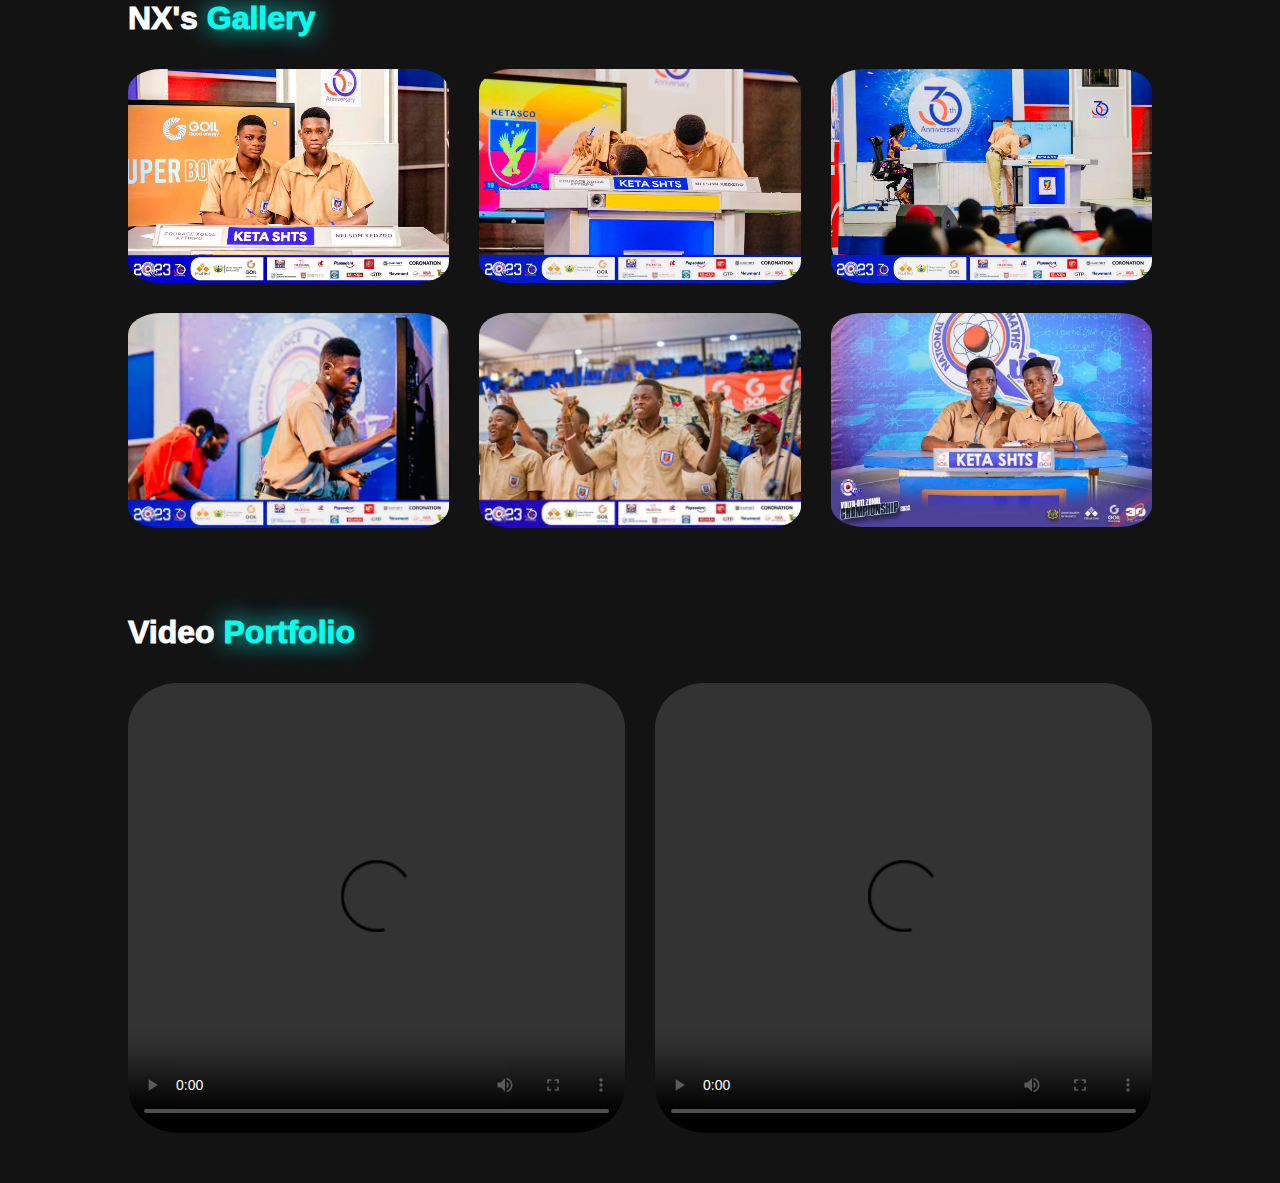
==== about.html @ 83d65ce3 "Update about.html" ====
<!DOCTYPE html>
<html lang="en">
<head>
    <meta charset="UTF-8">
    <meta name="viewport" content="width=device-width, initial-scale=1.0">
    <title>Nelson's portfolio</title>
    <link rel="stylesheet" href="About.css">
    <link rel="shortcut icon" href="img/N.avif" type="image/x-icon">
    

</head>
<body>
    <a href="#" class="logo">NX's
        <span>Gallery</span></a>

    <div class="full-img" id="fullImgBox">
        <img src="img/nsmq 4.jpg" id="fullImg">
        <span onclick="closeFullImg()">X</span>
    </div>
    <div class="img-gallery">
        <img src="img/nsmq 1.jpg" onclick="openFullImg(this.src)">
        <img src="img/nsmq 4.jpg" onclick="openFullImg(this.src)">
        <img src="img/nsmq 2.jpg" onclick="openFullImg(this.src)">
        <img src="img/nsmq 5.jpg" onclick="openFullImg(this.src)">
        <img src="img/nsmq 6.jpg" onclick="openFullImg(this.src)">
        <img src="img/nsmq 7.jpg" onclick="openFullImg(this.src)">
       
    </div>
    <br><br>
    <a href="#" class="logo">Video
        <span>Portfolio</span></a><br>

        <div class="img-gallery">
            
            <video src="videos/Resume Video.mp4" controls width="400px" ></video>
            <video src="videos/Sharks Resume.mp4" controls width="400px"></video>

        </div>










    <script>
        var fullImgBox = document.getElementById("fullImgBox");
        var fullImg = document.getElementById("fullImg");
        
        function openFullImg(pic){
            fullImgBox.style.display = "flex";
            fullImg.src = pic;


        }

            function closeFullImg(){
                fullImgBox.style.display = "none";

            }

      
        
    </script>


</body>

</html>
---- About.css ----
*{
    margin: 0;
    padding: 0;
    font-family: sans-serif;
}

body{
    background-color:  #131313;
}





:root{
    --bg-color: #080808;
    --second-bg-color: #131313;
    --text-color: white;
    --main-color: #00ffee;

}


.img-gallery{
    width: 80%;
    margin: 100px auto 50px;
    display: grid;
    grid-template-columns: repeat(auto-fit, minmax(250px, 1fr));
    grid-gap: 30px;   
    margin-top: 2rem;
}

.img-gallery img{
    width: 100%;
    cursor: pointer;
    border-radius: 10%;
}

.img-gallery img:hover{
    transform: scale(0.8) rotate(-15deg);
    border-radius: 20px;
    box-shadow: 0 32px 75px rgba(68, 77, 136, 0.2);
}


.full-img{
    width: 100%;
    height: 100vh;
    background: rgba(0, 0, 0, 0.9);
    position: fixed;
    top: 0;
    left: 0;
    display: none;
    align-items: center;
    justify-content: center;
    z-index: 100;


}

.full-img img{
    width: 90%;
    max-width: 500px;
}


.full-img span{
    position: absolute;
    top: 5%;
    right: 5%;
    font-size: 30px;
    color: white;
    cursor: pointer;
}



.logo{
    font-size: 2rem;
    color: var(--text-color);
    font-weight: 800;
    cursor: pointer;
    transition: 0.3s ease;
    margin-left: 8rem;
    text-decoration: none;
    font-weight: 1000;
    margin-top: 50rem;
    

}
.logo:hover{
    transform: scale(1.1);
    
}

span{
    color: var(--main-color);
    
}


.logo span{
    color: var(--main-color);
    text-shadow: 0 0 25px var(--main-color);
    
    


}

.logo span{
    color: var(--main-color)
}




.wrapper{
    margin: 0 auto;
    width: 1000px;
}



.img-gallery video{
    width: 100%;
    cursor: pointer;
    border-radius: 10%;
    text-decoration: none;
    height: 50vh;
}
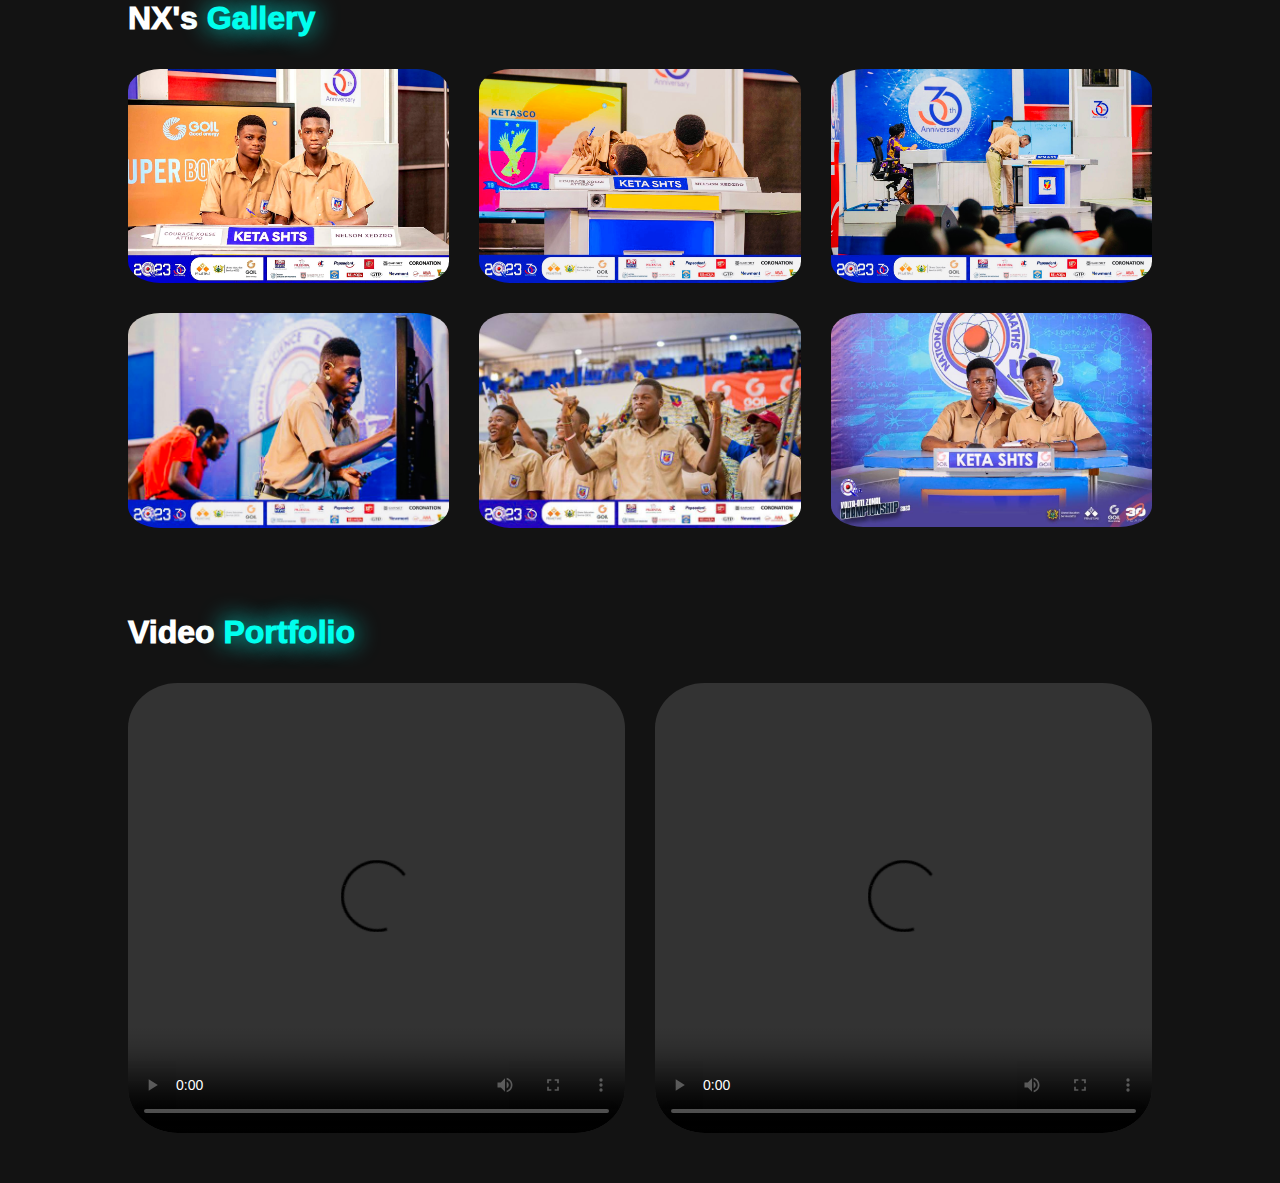
==== commit 5201af50: "Update about.html" ====
--- a/about.html
+++ b/about.html
@@ -32,7 +32,7 @@
 
         <div class="img-gallery">
             
-            <video src="videos/Resume Video.mp4" controls width="400px" ></video>
+            <video src="videos/Resume Video.mp4" controls width="400" ></video>
             <video src="videos/Sharks Resume.mp4" controls width="400px"></video>
 
         </div>
@@ -67,6 +67,8 @@
     </script>
 
 
+
 </body>
 
+
 </html>
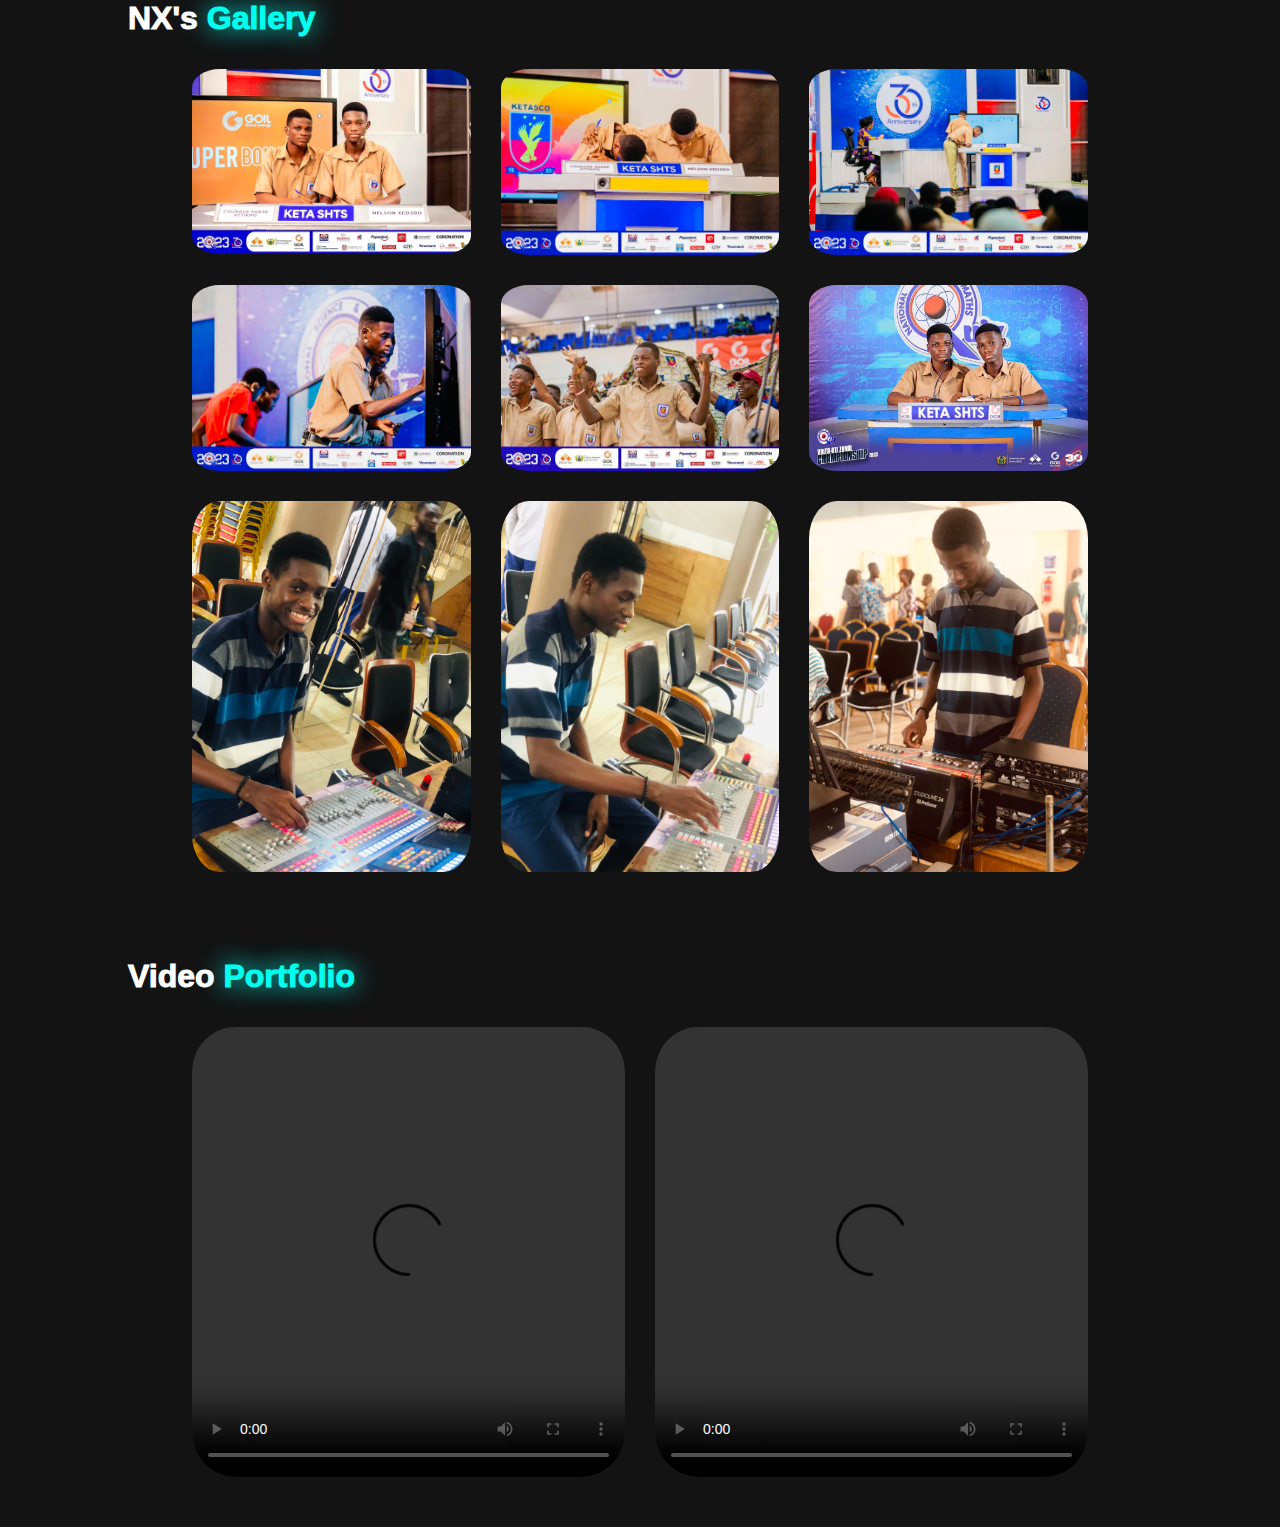
==== commit ea6b5de1: "Update about.html" ====
--- a/about.html
+++ b/about.html
@@ -24,6 +24,9 @@
         <img src="img/nsmq 5.jpg" onclick="openFullImg(this.src)">
         <img src="img/nsmq 6.jpg" onclick="openFullImg(this.src)">
         <img src="img/nsmq 7.jpg" onclick="openFullImg(this.src)">
+        <img src="img/IMG-S1.jpg" onclick="openFullImg(this.src)">
+        <img src="img/IMG-S2.jpg" onclick="openFullImg(this.src)">
+        <img src="img/IMG-S3.jpg" onclick="openFullImg(this.src)">
        
     </div>
     <br><br>
--- a/About.css
+++ b/About.css
@@ -1,49 +1,46 @@
-*{
+* {
     margin: 0;
     padding: 0;
     font-family: sans-serif;
 }
 
-body{
-    background-color:  #131313;
+body {
+    background-color: #131313;
 }
 
 
-
-
-
-:root{
+:root {
     --bg-color: #080808;
     --second-bg-color: #131313;
     --text-color: white;
     --main-color: #00ffee;
-
 }
 
 
-.img-gallery{
+.img-gallery {
     width: 80%;
     margin: 100px auto 50px;
     display: grid;
     grid-template-columns: repeat(auto-fit, minmax(250px, 1fr));
-    grid-gap: 30px;   
+    grid-gap: 30px;
     margin-top: 2rem;
 }
 
-.img-gallery img{
+.img-gallery img {
     width: 100%;
     cursor: pointer;
     border-radius: 10%;
+    transition: transform 0.3s ease;
 }
 
-.img-gallery img:hover{
+.img-gallery img:hover {
     transform: scale(0.8) rotate(-15deg);
     border-radius: 20px;
     box-shadow: 0 32px 75px rgba(68, 77, 136, 0.2);
 }
 
 
-.full-img{
+.full-img {
     width: 100%;
     height: 100vh;
     background: rgba(0, 0, 0, 0.9);
@@ -54,17 +51,14 @@
     align-items: center;
     justify-content: center;
     z-index: 100;
-
-
 }
 
-.full-img img{
+.full-img img {
     width: 90%;
     max-width: 500px;
 }
 
-
-.full-img span{
+.full-img span {
     position: absolute;
     top: 5%;
     right: 5%;
@@ -74,8 +68,7 @@
 }
 
 
-
-.logo{
+.logo {
     font-size: 2rem;
     color: var(--text-color);
     font-weight: 800;
@@ -85,44 +78,28 @@
     text-decoration: none;
     font-weight: 1000;
     margin-top: 50rem;
-    
-
-}
-.logo:hover{
-    transform: scale(1.1);
-    
 }
 
-span{
+.logo:hover {
+    transform: scale(1.1);
+}
+
+span {
     color: var(--main-color);
-    
+}
+
+.logo span {
+    color: var(--main-color);
+    text-shadow: 0 0 25px var(--main-color);
+}
+
+.wrapper {
+    margin: 0 auto;
+    max-width: 1000px; 
 }
 
 
-.logo span{
-    color: var(--main-color);
-    text-shadow: 0 0 25px var(--main-color);
-    
-    
-
-
-}
-
-.logo span{
-    color: var(--main-color)
-}
-
-
-
-
-.wrapper{
-    margin: 0 auto;
-    width: 1000px;
-}
-
-
-
-.img-gallery video{
+.img-gallery video {
     width: 100%;
     cursor: pointer;
     border-radius: 10%;
@@ -133,17 +110,49 @@
 
 
 
+@media (max-width: 768px) {
+    .img-gallery {
+        grid-template-columns: repeat(auto-fit, minmax(200px, 1fr)); /* Adjusts grid for smaller screens */
+    }
+    .logo {
+        font-size: 1.5rem;
+        margin-left: 2rem; 
+        margin-top: 5rem;
+    }
+    .full-img img {
+        max-width: 300px; 
+    }
+}
 
 
+@media (max-width: 480px) {
+    .img-gallery {
+        grid-template-columns: repeat(auto-fit, minmax(150px, 1fr)); 
+        width: 90%; 
+    }
+    .logo {
+        font-size: 1.2rem; 
+        margin-left: 1rem;
+        margin-top: 2rem;
+    }
+    .full-img img {
+        max-width: 250px; 
+    }
+}
 
 
+@media (min-width: 768px) and (max-width: 1024px) {
+    .wrapper {
+        width: 90%; 
+    }
+    .img-gallery {
+        grid-template-columns: repeat(auto-fit, minmax(220px, 1fr));
+    }
+}
 
 
-
-
-
-
-
-
-
-
+@media (min-width: 1200px) {
+    .img-gallery {
+        width: 70%;
+    }
+}
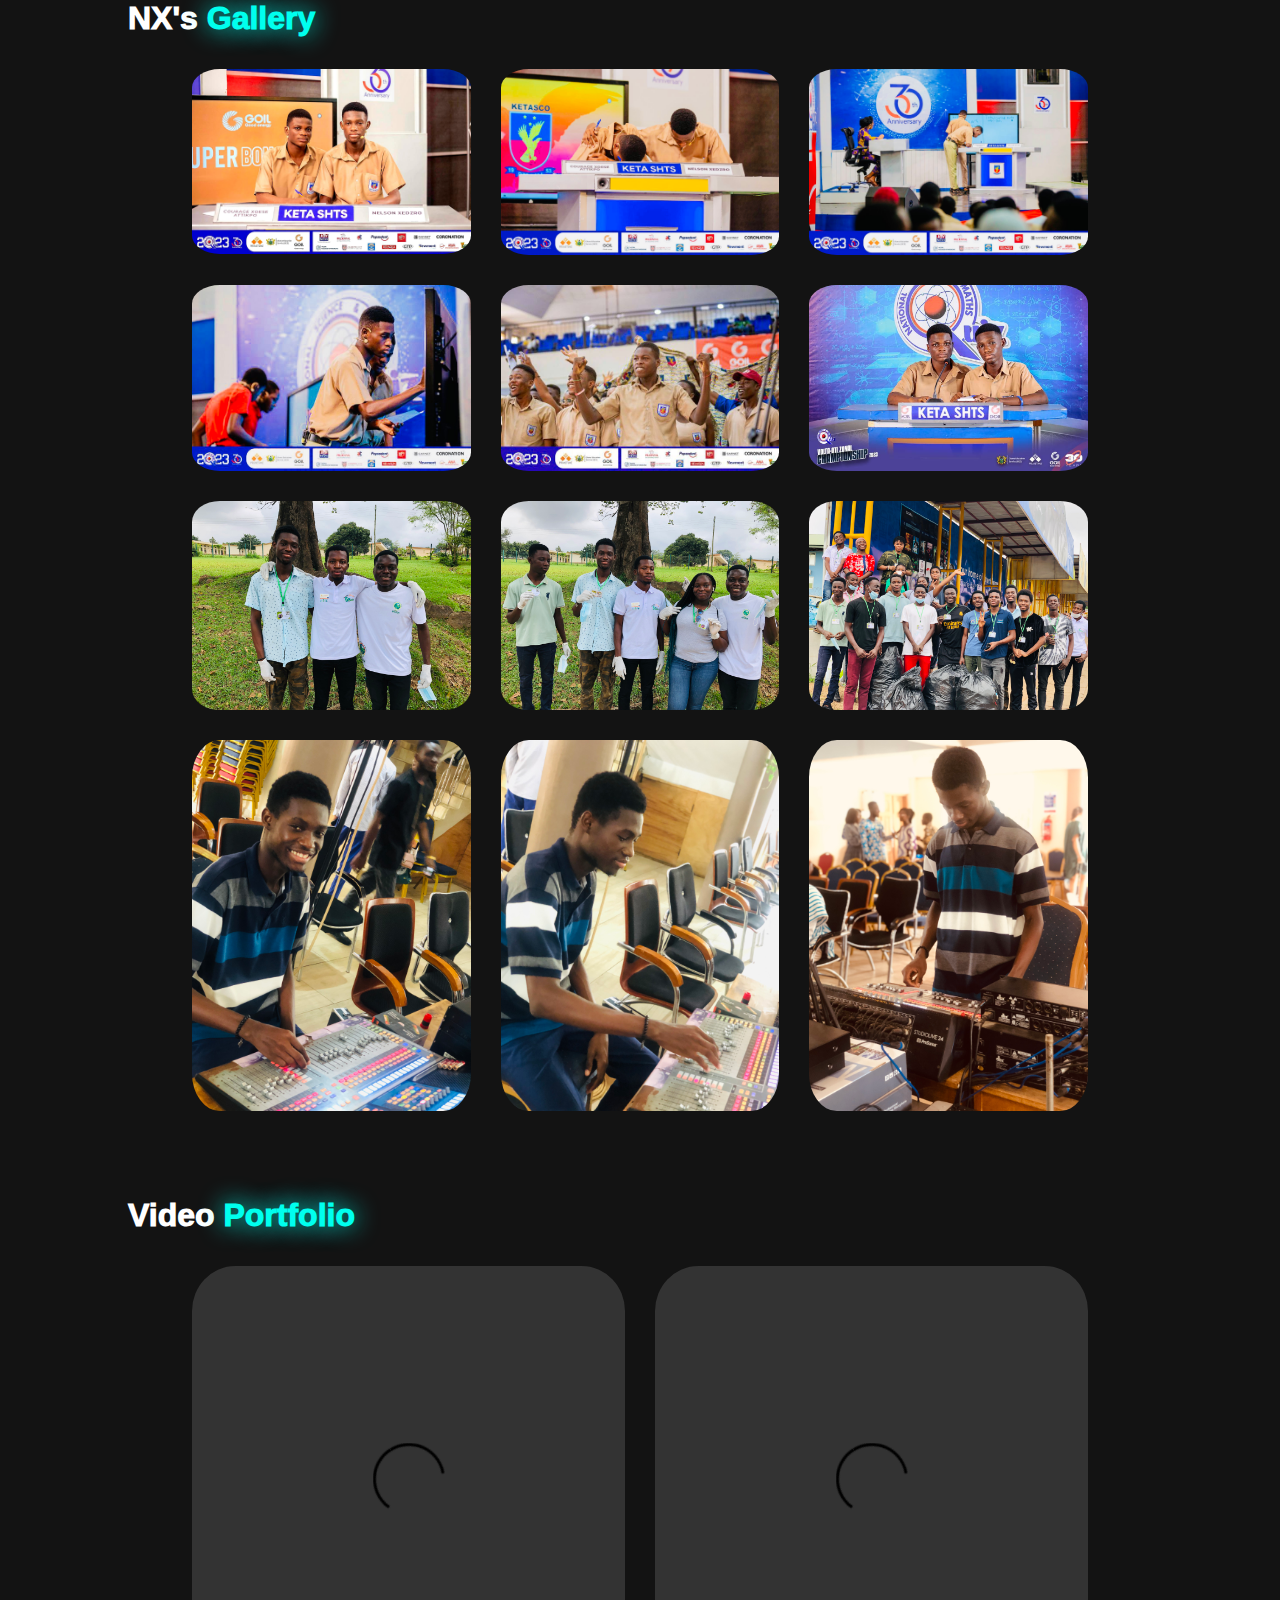
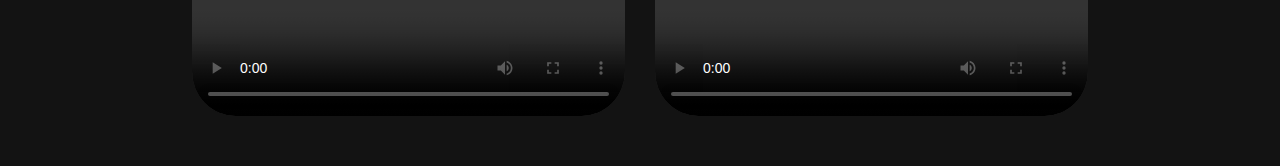
==== commit 23bd2129: "Update about.html" ====
--- a/about.html
+++ b/about.html
@@ -24,6 +24,9 @@
         <img src="img/nsmq 5.jpg" onclick="openFullImg(this.src)">
         <img src="img/nsmq 6.jpg" onclick="openFullImg(this.src)">
         <img src="img/nsmq 7.jpg" onclick="openFullImg(this.src)">
+        <img src="img/ASE 3.jpg" onclick="openFullImg(this.src)">
+        <img src="img/ASE 2.jpg" onclick="openFullImg(this.src)">
+        <img src="img/ASE 5.jpg" onclick="openFullImg(this.src)">
         <img src="img/IMG-S1.jpg" onclick="openFullImg(this.src)">
         <img src="img/IMG-S2.jpg" onclick="openFullImg(this.src)">
         <img src="img/IMG-S3.jpg" onclick="openFullImg(this.src)">
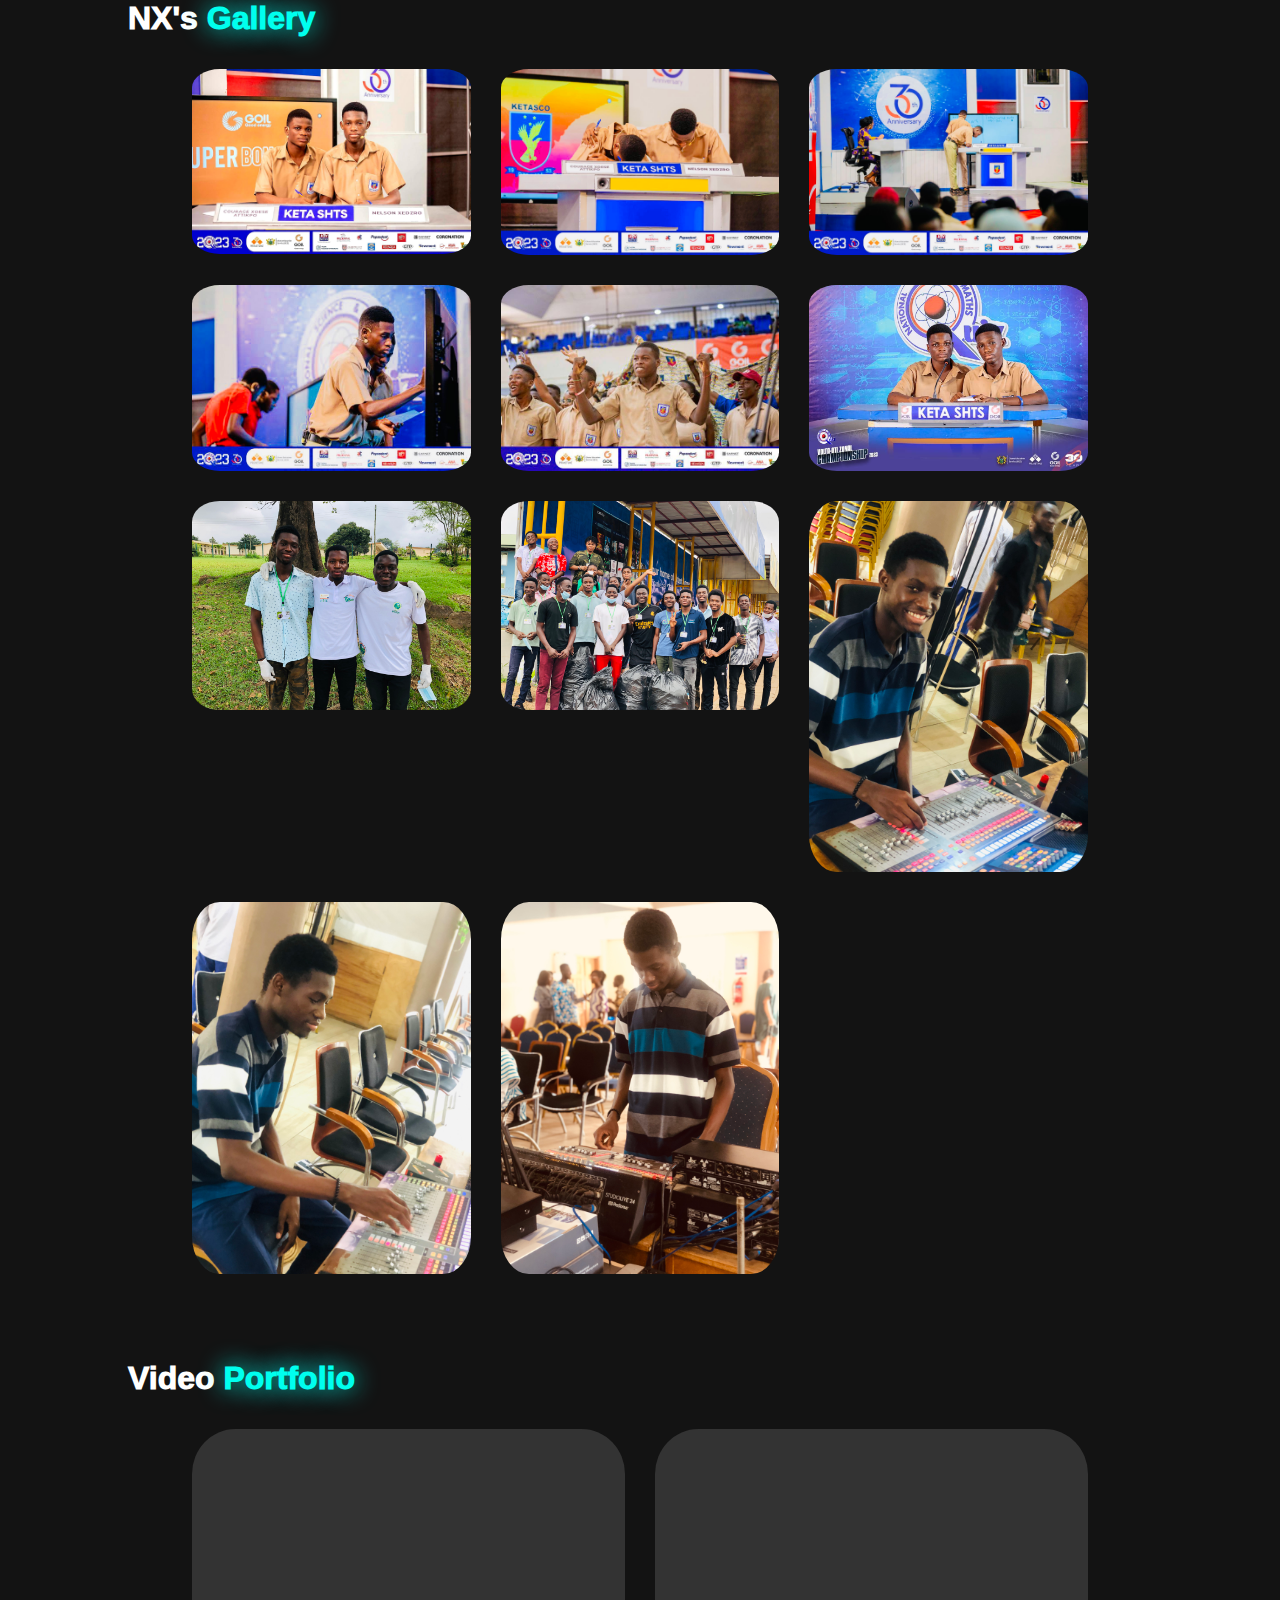
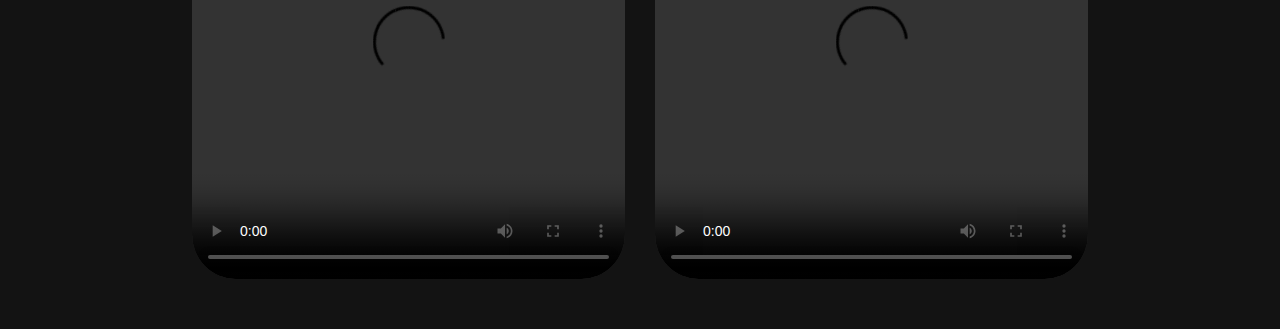
==== commit b70f1047: "Update about.html" ====
--- a/about.html
+++ b/about.html
@@ -25,7 +25,6 @@
         <img src="img/nsmq 6.jpg" onclick="openFullImg(this.src)">
         <img src="img/nsmq 7.jpg" onclick="openFullImg(this.src)">
         <img src="img/ASE 3.jpg" onclick="openFullImg(this.src)">
-        <img src="img/ASE 2.jpg" onclick="openFullImg(this.src)">
         <img src="img/ASE 5.jpg" onclick="openFullImg(this.src)">
         <img src="img/IMG-S1.jpg" onclick="openFullImg(this.src)">
         <img src="img/IMG-S2.jpg" onclick="openFullImg(this.src)">
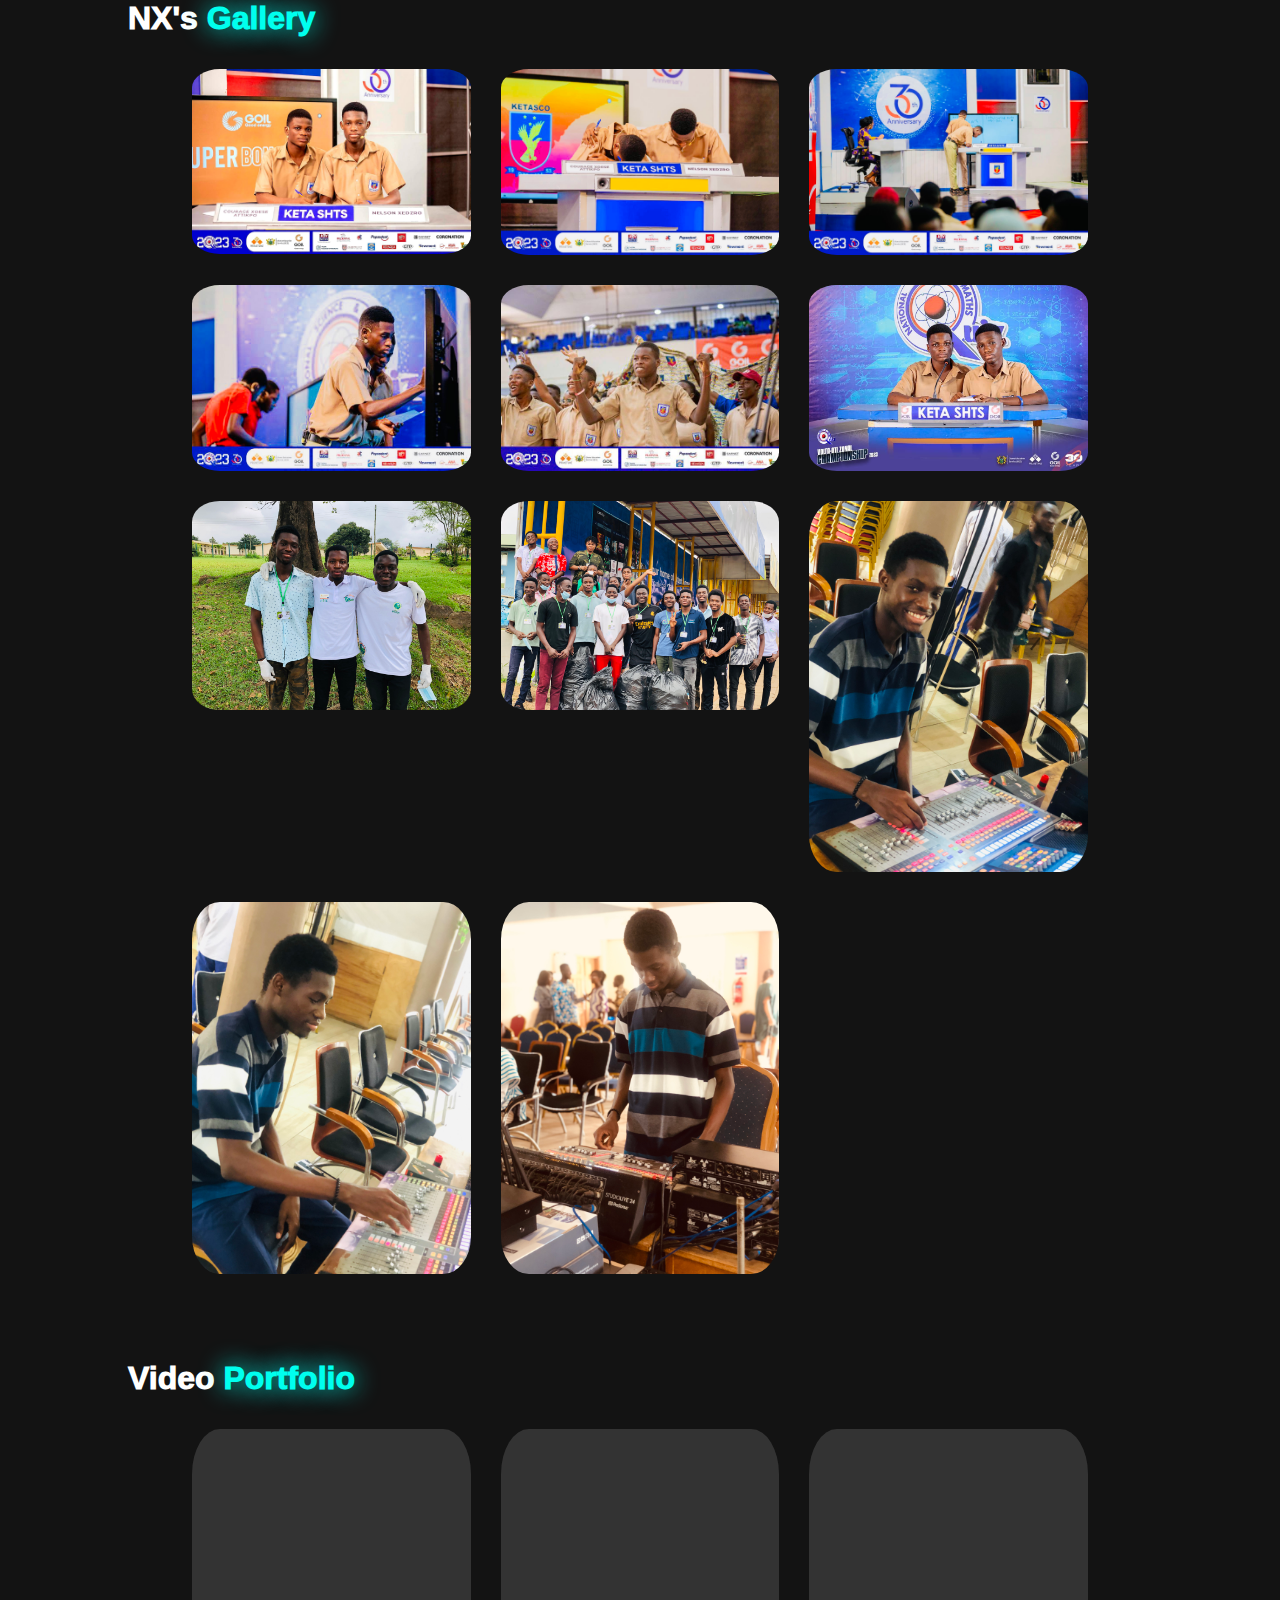
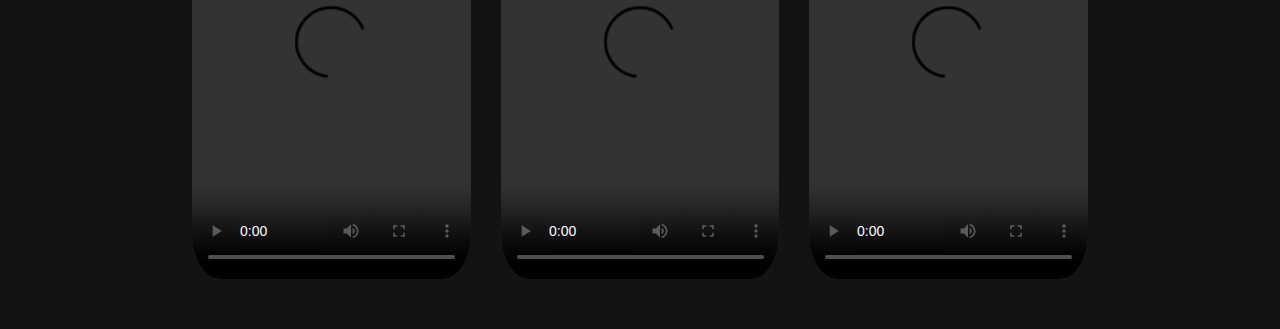
==== commit a9449242: "Update about.html" ====
--- a/about.html
+++ b/about.html
@@ -39,6 +39,7 @@
             
             <video src="videos/Resume Video.mp4" controls width="400" ></video>
             <video src="videos/Sharks Resume.mp4" controls width="400px"></video>
+            <video src="videos/ASELEM.mp4" controls width="400px"></video>
 
         </div>
 
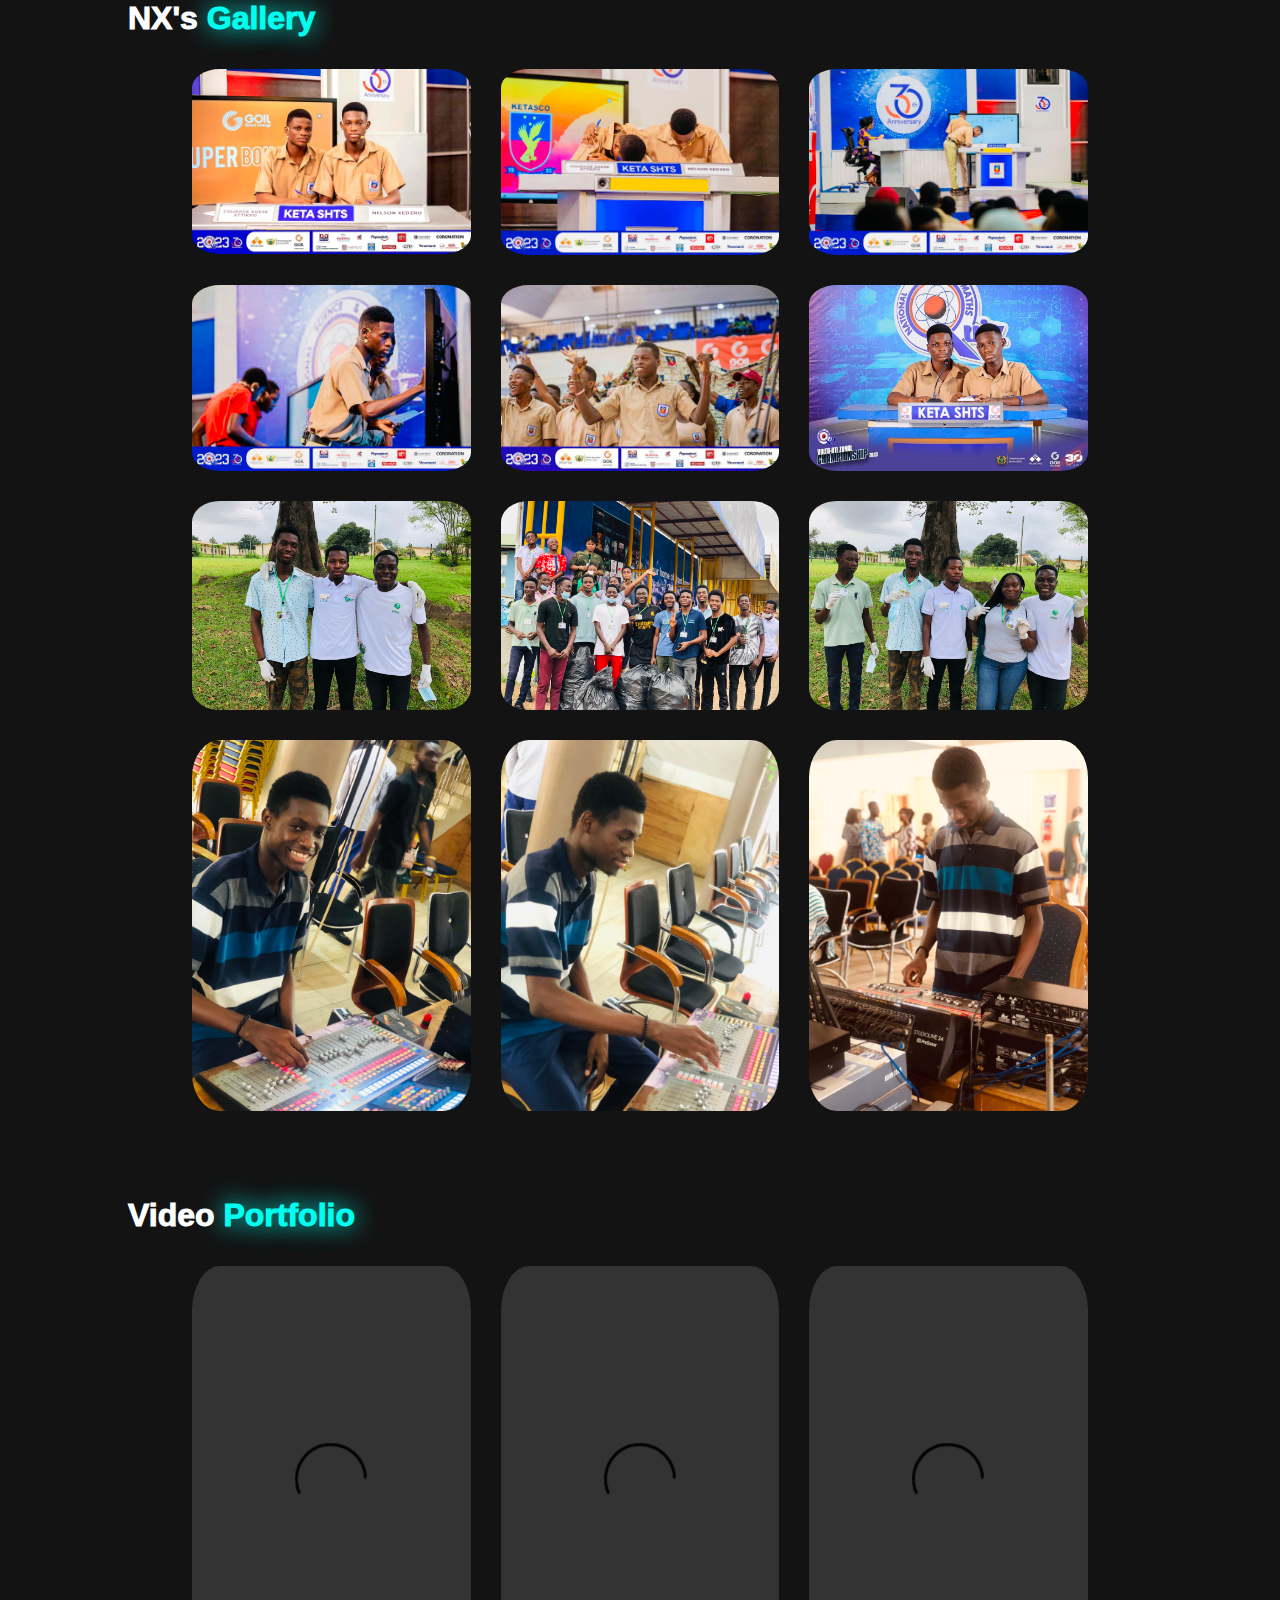
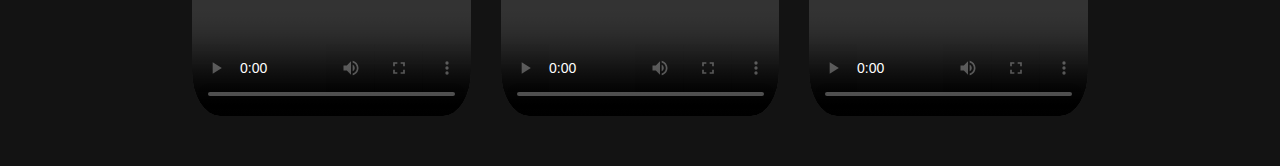
==== commit 737aa555: "Update about.html" ====
--- a/about.html
+++ b/about.html
@@ -26,6 +26,7 @@
         <img src="img/nsmq 7.jpg" onclick="openFullImg(this.src)">
         <img src="img/ASE 3.jpg" onclick="openFullImg(this.src)">
         <img src="img/ASE 5.jpg" onclick="openFullImg(this.src)">
+        <img src="img/ASE 2.jpg" onclick="openFullImg(this.src)">
         <img src="img/IMG-S1.jpg" onclick="openFullImg(this.src)">
         <img src="img/IMG-S2.jpg" onclick="openFullImg(this.src)">
         <img src="img/IMG-S3.jpg" onclick="openFullImg(this.src)">
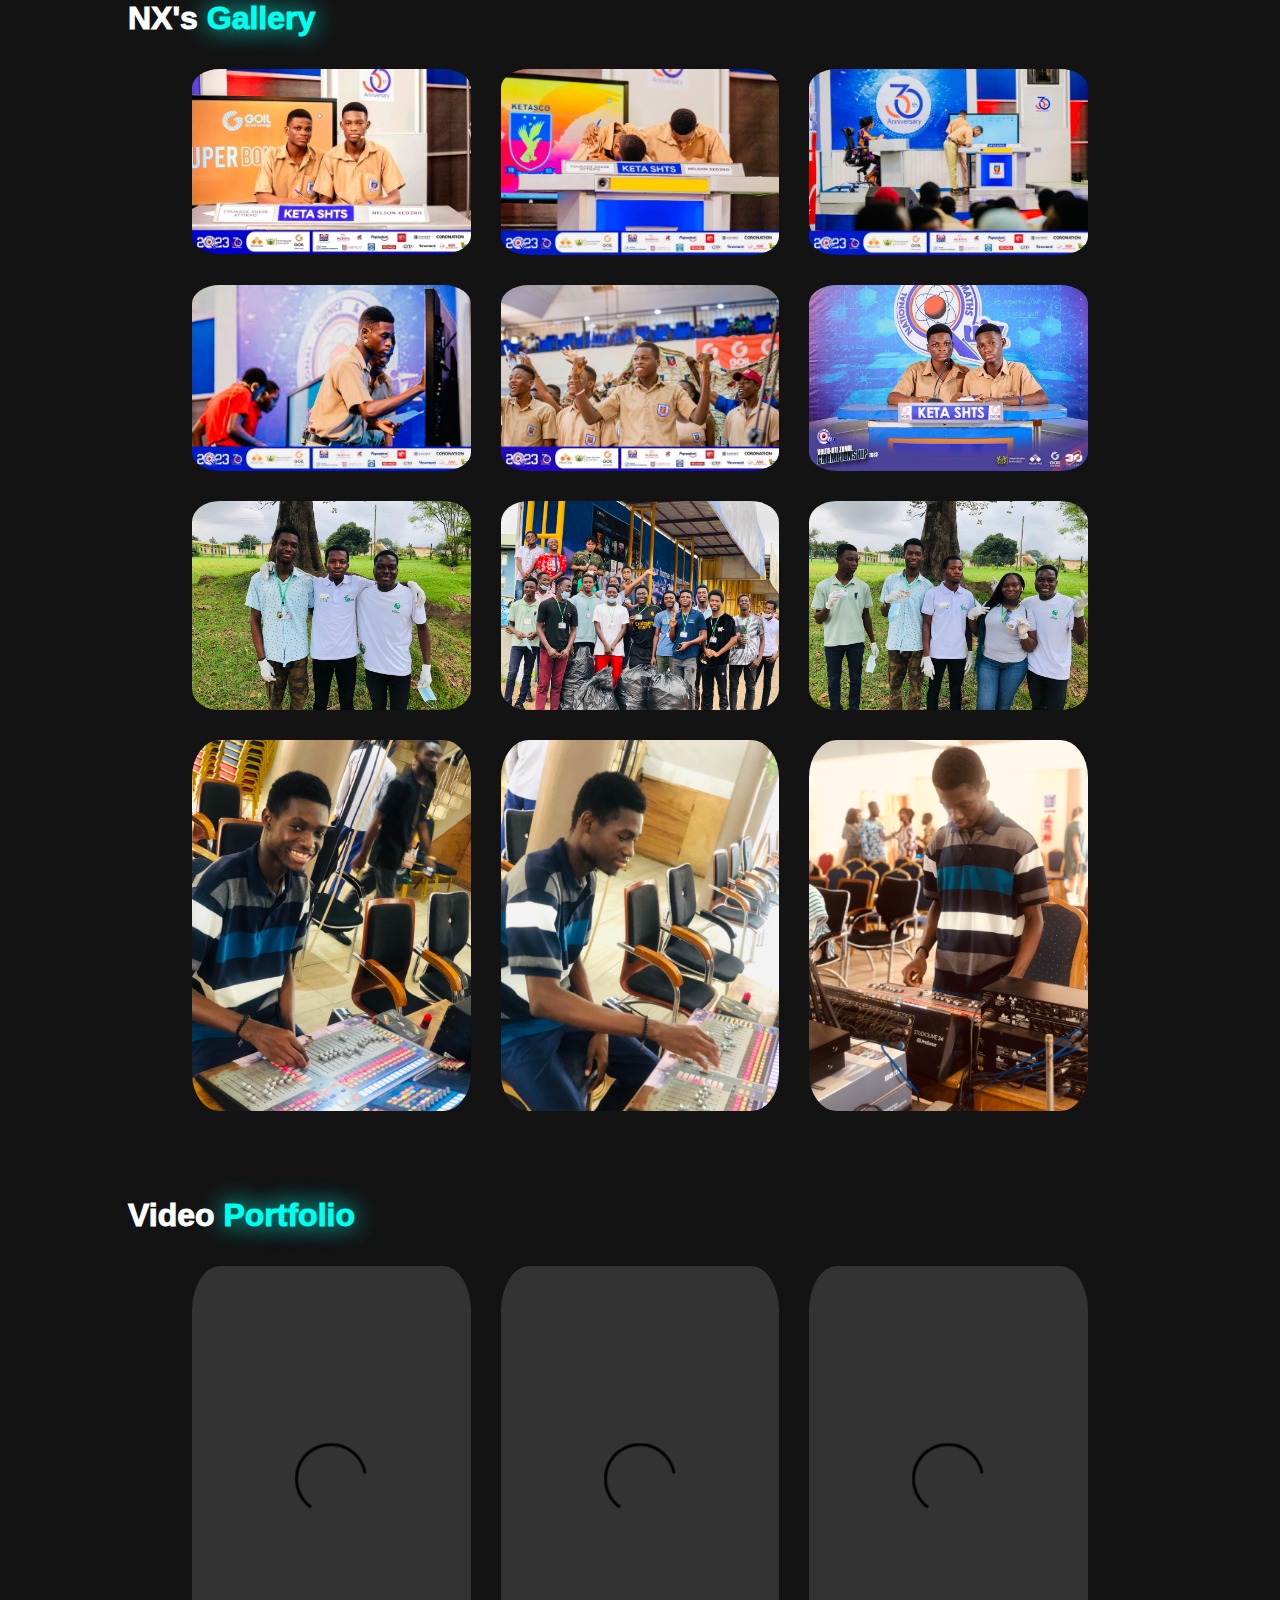
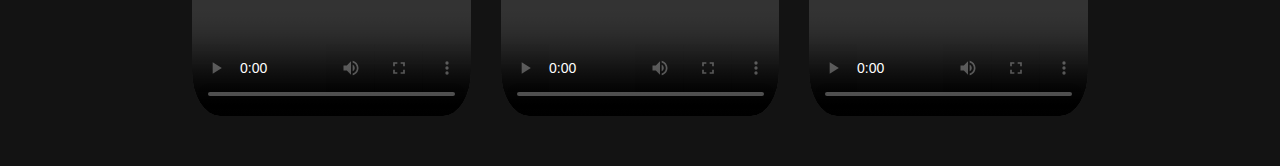
==== commit f799c561: "Update about.html" ====
--- a/about.html
+++ b/about.html
@@ -6,8 +6,6 @@
     <title>Nelson's portfolio</title>
     <link rel="stylesheet" href="About.css">
     <link rel="shortcut icon" href="img/N.avif" type="image/x-icon">
-    
-
 </head>
 <body>
     <a href="#" class="logo">NX's
@@ -17,6 +15,7 @@
         <img src="img/nsmq 4.jpg" id="fullImg">
         <span onclick="closeFullImg()">X</span>
     </div>
+
     <div class="img-gallery">
         <img src="img/nsmq 1.jpg" onclick="openFullImg(this.src)">
         <img src="img/nsmq 4.jpg" onclick="openFullImg(this.src)">
@@ -30,28 +29,16 @@
         <img src="img/IMG-S1.jpg" onclick="openFullImg(this.src)">
         <img src="img/IMG-S2.jpg" onclick="openFullImg(this.src)">
         <img src="img/IMG-S3.jpg" onclick="openFullImg(this.src)">
-       
     </div>
     <br><br>
     <a href="#" class="logo">Video
         <span>Portfolio</span></a><br>
 
-        <div class="img-gallery">
-            
-            <video src="videos/Resume Video.mp4" controls width="400" ></video>
-            <video src="videos/Sharks Resume.mp4" controls width="400px"></video>
-            <video src="videos/ASELEM.mp4" controls width="400px"></video>
-
-        </div>
-
-
-
-
-
-
-
-
-
+    <div class="img-gallery">
+        <video src="videos/Resume Video.mp4" controls class="video-responsive"></video>
+        <video src="videos/Sharks Resume.mp4" controls class="video-responsive"></video>
+        <video src="videos/ASELEM.mp4" controls class="video-responsive"></video>
+    </div>
 
     <script>
         var fullImgBox = document.getElementById("fullImgBox");
@@ -60,22 +47,11 @@
         function openFullImg(pic){
             fullImgBox.style.display = "flex";
             fullImg.src = pic;
-
-
         }
 
-            function closeFullImg(){
-                fullImgBox.style.display = "none";
-
-            }
-
-      
-        
+        function closeFullImg(){
+            fullImgBox.style.display = "none";
+        }
     </script>
-
-
-
 </body>
-
-
 </html>
